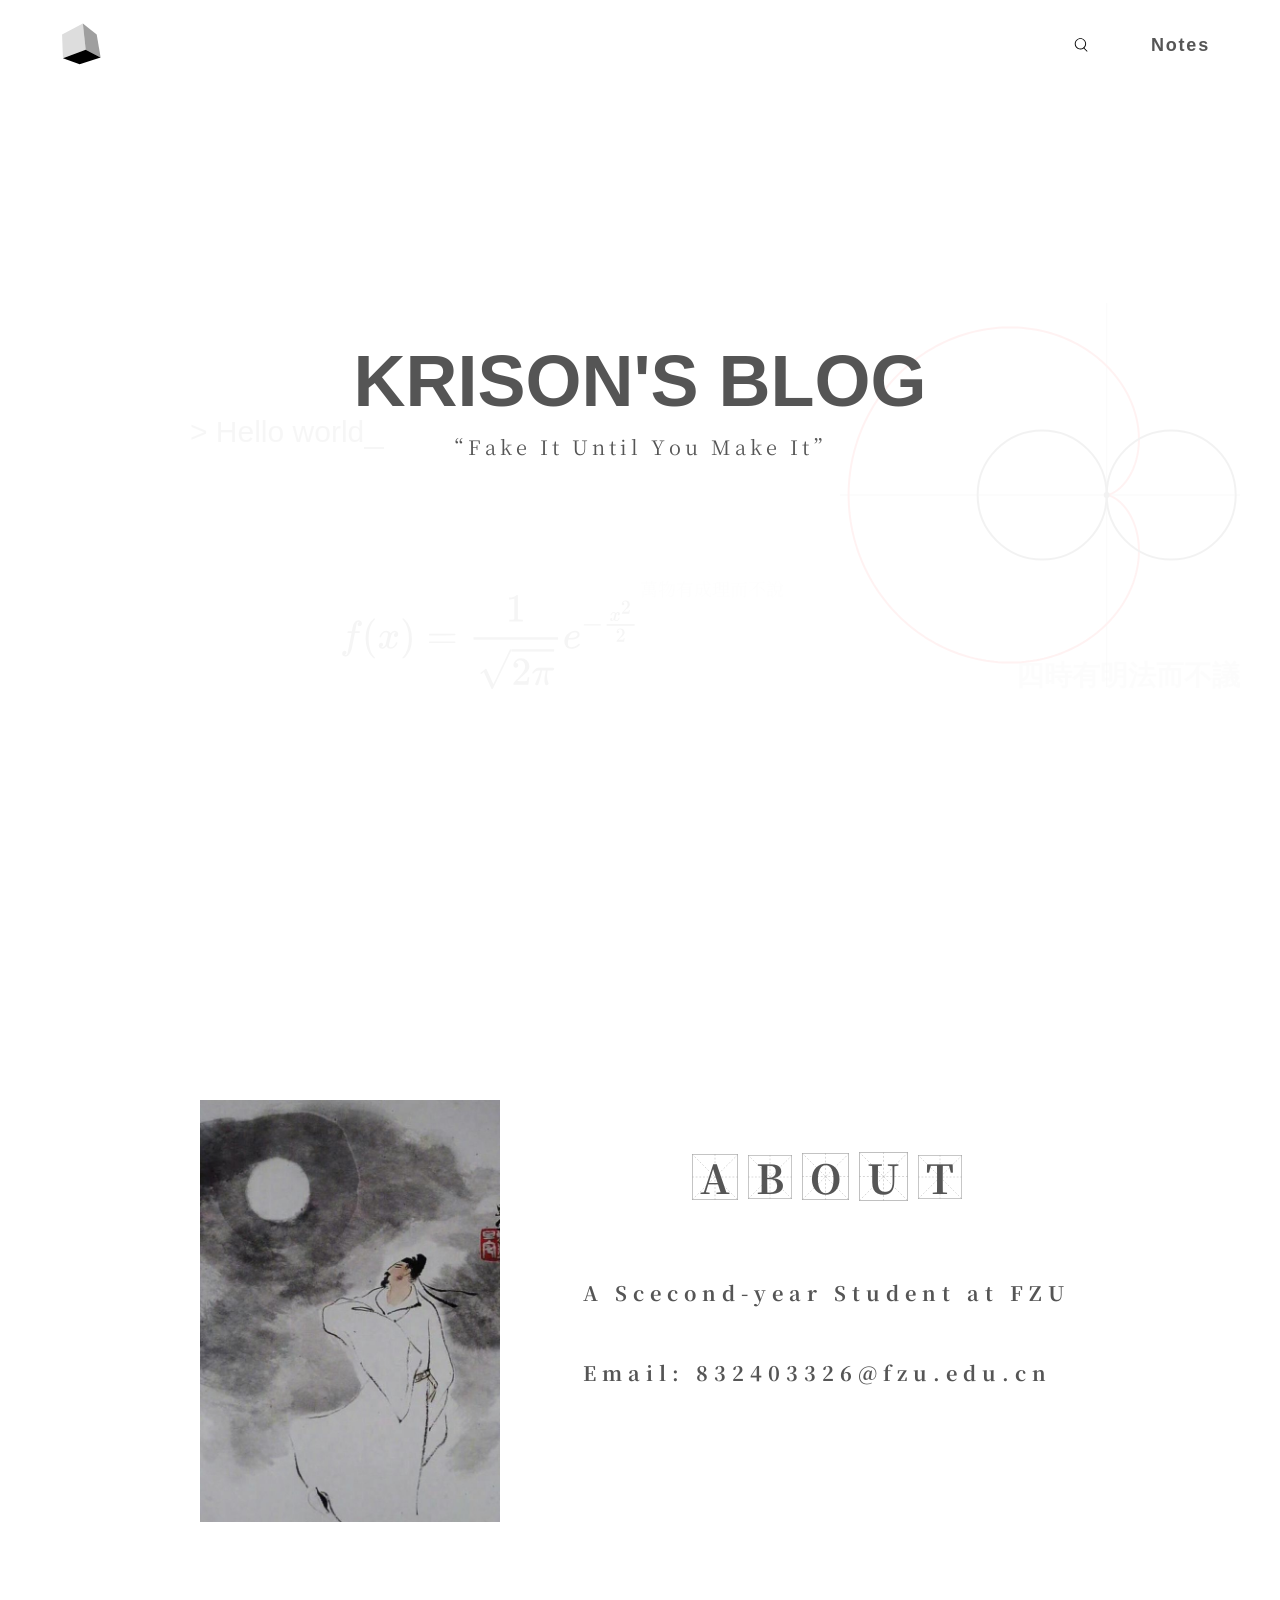
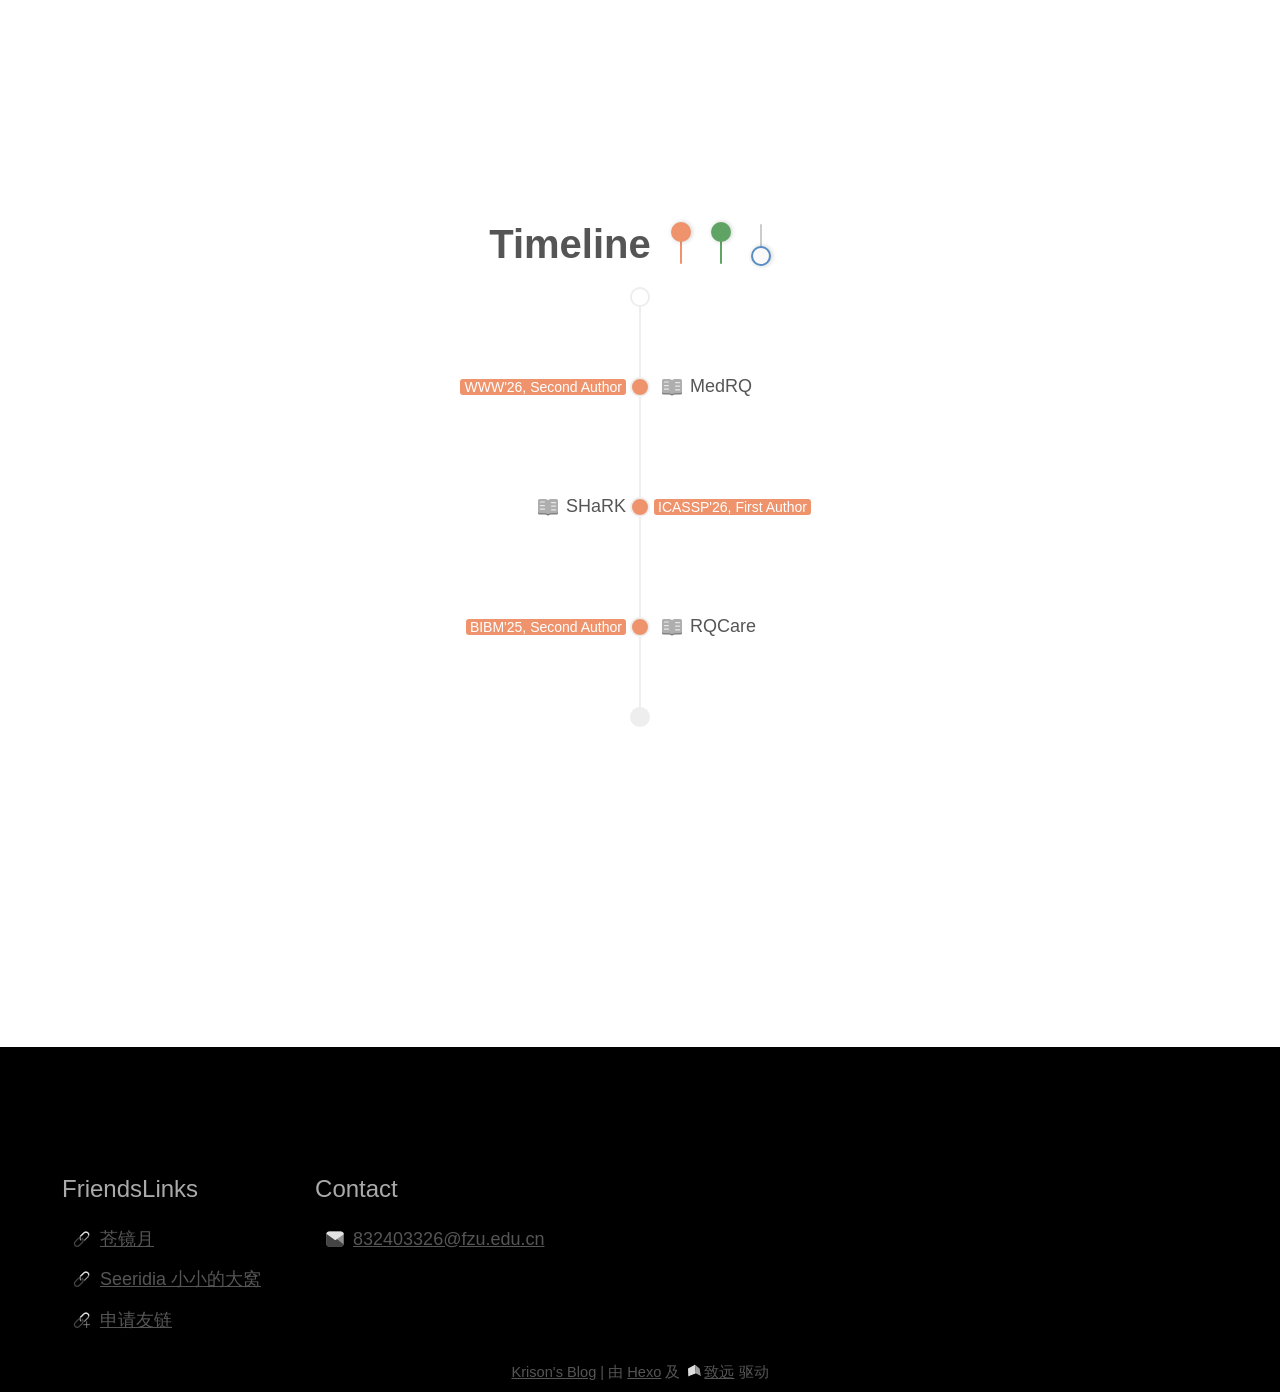
==== index.html @ 1e943ccc "Site updated: 2026-06-06 20:46:02" ====
<!DOCTYPE html>
<html lang="zh-cn">
  <head>
    <meta charset="utf8" />
    <meta name="viewport" content="initial-scale=1.0, width=device-width" />
    <title>
      
        Krison's Blog
      
    </title>
    <meta name="description" content="" />
    <meta name="keywords" content="" />
    
      <link rel="apple-touch-icon"
            sizes="180x180"
            href="/images/apple-touch-icon.png" />
    
    
      <link rel="icon"
            type="image/png"
            sizes="32x32"
            href="/images/favicon-32x32.png" />
    
    
      <link rel="icon"
            type="image/png"
            sizes="16x16"
            href="/images/favicon-16x16.png" />
    
    
      <link rel="mask-icon"
            href="/images/logo.svg"
            color="" />
    
    
    
      
  <style>
    @font-face {
        font-family:sourceHanSerif;
        src: url(/font/normal.ttf);
        font-weight: normal;
    }
  </style>

  <style>
    @font-face {
        font-family:sourceHanSerif;
        src: url(/font/bold.ttf);
        font-weight: bold;
    }
  </style>


    
    <link rel="stylesheet"
          type="text/css"
          href='/css/layout.css' />
    
    
  
  <link rel="stylesheet"
        type="text/css"
        href='/css/index.css'/>

  <meta name="generator" content="Hexo 7.3.0"><style>mjx-container[jax="SVG"] {
  direction: ltr;
}

mjx-container[jax="SVG"] > svg {
  overflow: visible;
}

mjx-container[jax="SVG"][display="true"] {
  display: block;
  text-align: center;
  margin: 1em 0;
}

mjx-container[jax="SVG"][justify="left"] {
  text-align: left;
}

mjx-container[jax="SVG"][justify="right"] {
  text-align: right;
}

g[data-mml-node="merror"] > g {
  fill: red;
  stroke: red;
}

g[data-mml-node="merror"] > rect[data-background] {
  fill: yellow;
  stroke: none;
}

g[data-mml-node="mtable"] > line[data-line] {
  stroke-width: 70px;
  fill: none;
}

g[data-mml-node="mtable"] > rect[data-frame] {
  stroke-width: 70px;
  fill: none;
}

g[data-mml-node="mtable"] > .mjx-dashed {
  stroke-dasharray: 140;
}

g[data-mml-node="mtable"] > .mjx-dotted {
  stroke-linecap: round;
  stroke-dasharray: 0,140;
}

g[data-mml-node="mtable"] > svg {
  overflow: visible;
}

[jax="SVG"] mjx-tool {
  display: inline-block;
  position: relative;
  width: 0;
  height: 0;
}

[jax="SVG"] mjx-tool > mjx-tip {
  position: absolute;
  top: 0;
  left: 0;
}

mjx-tool > mjx-tip {
  display: inline-block;
  padding: .2em;
  border: 1px solid #888;
  font-size: 70%;
  background-color: #F8F8F8;
  color: black;
  box-shadow: 2px 2px 5px #AAAAAA;
}

g[data-mml-node="maction"][data-toggle] {
  cursor: pointer;
}

mjx-status {
  display: block;
  position: fixed;
  left: 1em;
  bottom: 1em;
  min-width: 25%;
  padding: .2em .4em;
  border: 1px solid #888;
  font-size: 90%;
  background-color: #F8F8F8;
  color: black;
}

foreignObject[data-mjx-xml] {
  font-family: initial;
  line-height: normal;
  overflow: visible;
}

.MathJax path {
  stroke-width: 3;
}

mjx-container[display="true"] {
  overflow: auto hidden;
}

mjx-container[display="true"] + br {
  display: none;
}
</style></head>
  <body>
    
      <div id="search-mask" style="display:none">
  <div class="search-main" id="search-main">
    <div class="search__head">
      <div class="search-form">
        <svg t="1706347533072"
             class="icon"
             viewBox="0 0 1024 1024"
             version="1.1"
             xmlns="http://www.w3.org/2000/svg"
             p-id="7828"
             width="20"
             height="20">
          <path d="M685.6 660.336l155.152 155.168a16 16 0 0 1 0 22.624l-11.312 11.328a16 16 0 0 1-22.624 0l-158.528-158.544a289.792 289.792 0 0 1-165.152 51.36C322.336 742.256 192 611.904 192 451.12 192 290.336 322.336 160 483.136 160c160.784 0 291.12 130.336 291.12 291.136 0 82.112-33.984 156.272-88.672 209.2z m-202.464 33.92c134.272 0 243.12-108.848 243.12-243.12C726.256 316.848 617.408 208 483.136 208 348.848 208 240 316.848 240 451.136c0 134.272 108.848 243.12 243.136 243.12z" fill="#000000" p-id="7829">
          </path>
        </svg>
        <input id="search-input" placeholder="搜索文章">
        <svg t="1706361500528"
             id="search-clear"
             class="icon"
             viewBox="0 0 1024 1024"
             version="1.1"
             xmlns="http://www.w3.org/2000/svg"
             p-id="4351"
             width="20"
             height="20">
          <path d="M512 562.688l-264.2944 264.2944-50.688-50.688L461.312 512 197.0176 247.7056l50.688-50.688L512 461.312l264.2944-264.2944 50.688 50.688L562.688 512l264.2944 264.2944-50.688 50.688L512 562.688z" fill="#00" p-id="4352">
          </path>
        </svg>
      </div>
    </div>
    <div class="search__body" id="search-result"></div>
    <div class="search__foot"></div>
  </div>
</div>

    
    
    <div class=head>
      <div class="nav">
        <a href='/' class="nav-logo">
          <img alt="logo" height="60px" width="60px" src="/images/logo.svg" />
        </a>
        <input id="navBtn" type="checkbox" />
        <div class="nav-right">
          
            <div class="search-outer">
  <div class="search" id="search-btn">
    <svg t="1706347533072"
         class="icon"
         viewBox="0 0 1024 1024"
         version="1.1"
         xmlns="http://www.w3.org/2000/svg"
         p-id="7828"
         width="20"
         height="20">
      <path d="M685.6 660.336l155.152 155.168a16 16 0 0 1 0 22.624l-11.312 11.328a16 16 0 0 1-22.624 0l-158.528-158.544a289.792 289.792 0 0 1-165.152 51.36C322.336 742.256 192 611.904 192 451.12 192 290.336 322.336 160 483.136 160c160.784 0 291.12 130.336 291.12 291.136 0 82.112-33.984 156.272-88.672 209.2z m-202.464 33.92c134.272 0 243.12-108.848 243.12-243.12C726.256 316.848 617.408 208 483.136 208 348.848 208 240 316.848 240 451.136c0 134.272 108.848 243.12 243.136 243.12z" fill="#000000" p-id="7829">
      </path>
    </svg>
    <span>搜索</span>
    <span class="search-shortcut-key">Ctrl K</span>
  </div>
</div>

          
          <div class="nav-menu">
            
              
                <a class="nav-menu-item" href="/feat">Notes</a>
              
            
            
          </div>
        </div>
        <label class="nav-btn" for="navBtn"></label>
      </div>
    </div>
    <div class="body">
      
  <div class="wall wall-index">
    <div class="wall-main" id="wall-main">
      <div class="wall-title">KRISON'S BLOG</div>
      <div class="wall-subtitle"></div>
      <div class="wall-description">“Fake It Until You Make It”</div>
    </div>
    <div class="wall-bg">
      <div class="wall-bg-index">
        <div class="hello-world">
          <div>> Hello world</div>
          <div class="cursor"></div>
        </div>
        <div class="normal-eqt">
          <img alt="normal" width="300px" height="" src="/images/normal.svg"/>
        </div>
        <canvas width="400" height="400" id="heart-curve"></canvas>
        <div class="motto">四時有明法而不議</div>
        <div class="poem">
          
            萬物有成理而不說
            <br/>
          
        </div>
      </div>
    </div>
  </div>
  <div class="about">
    <div class="about-photo">
      <img alt="about" src="/images/about.jpg"/>
    </div>
    <div class="about-text">
      <div class="about-title">
        
          <div class="matts">A</div>
        
          <div class="matts">B</div>
        
          <div class="matts">O</div>
        
          <div class="matts">U</div>
        
          <div class="matts">T</div>
        
      </div>
      <div class="about-detail">
        <div class="about-text-p">
          
            
              A Scecond-year Student at FZU
              <br/>
            
          
            
              <br/>
            
          
            
              Email: 832403326@fzu.edu.cn
              <br/>
            
          
        </div>
      </div>
    </div>
  </div>
  
    <div class="timeline">
      <div class="timeline-head">
        <div class="title">Timeline</div>
        <div class="radio-wrapper">
          
            <div class="radio">
              <input id="radio-Papers"
                     type="checkbox"
                     checked/>
              <label class="radio-skin--Papers" for="radio-Papers"></label>
            </div>
          
            <div class="radio">
              <input id="radio-app"
                     type="checkbox"
                     checked/>
              <label class="radio-skin--app" for="radio-app"></label>
            </div>
          
            <div class="radio">
              <input id="radio-event"
                     type="checkbox"
                     />
              <label class="radio-skin--event" for="radio-event"></label>
            </div>
          
        </div>
      </div>
      <div class="timeline-body">
        <div class="timeline-item-first">
          <div class="line-anchor line-anchor--now"></div>
        </div>
        <div class="timeline-list" id="timeline-list"></div>
        <div class="timeline-item-last">
          <div class="line-anchor line-anchor--end"></div>
        </div>
      </div>
    </div>
  

    </div>
    <div class="foot">
  <div class="foot-inner">
    <div class="foot__head">
      
    </div>
    <div class="foot__body">
      
        <div class="foot-item">
          <div class="foot-item__head">FriendsLinks</div>
          <div class="foot-item__body">
            
            


  
  
    <div class="foot-link-group">
      
        
        
          <div class="text">
            <img alt="link"
                 height="20px"
                 width="20px"
                 src="/images/icon/icon-link.svg" />
            <a class="foot-link" target="_blank" rel="noopener" href="https://cangjingyue.top">苍镜月</a>
          </div>
        
      
        
        
          <div class="text">
            <img alt="link"
                 height="20px"
                 width="20px"
                 src="/images/icon/icon-link.svg" />
            <a class="foot-link" target="_blank" rel="noopener" href="https://www.seeridia.top">Seeridia 小小的大窝</a>
          </div>
        
      
        
        
          <div class="text">
            <img alt="link"
                 height="20px"
                 width="20px"
                 src="/images/icon/icon-link+.svg" />
            <a class="foot-link" href="mailto:example@email.com?subject=申请https://krisonzhang.cn的友链">申请友链</a>
          </div>
        
      
        
        
      
    </div>
  


          </div>
        </div>
      
      
      <div class="foot-item">
        <div class="foot-item__head">Contact</div>
        <div class="foot-item__body">
          


  
  
    <div class="foot-link-group">
      
        
        
          <div class="text">
            <img alt="link"
                 height="20px"
                 width="20px"
                 src="/images/icon/icon-email.svg" />
            <a class="foot-link" href="mailto:2370083963@qq.com">832403326@fzu.edu.cn</a>
          </div>
        
      
        
        
      
        
        
      
        
        
      
    </div>
  


        </div>
      </div>
    </div>
    <div class="copyright">
      <a href="https://krisonzhang.cn">Krison's Blog</a> &nbsp;|&nbsp;由&nbsp;<a target="_blank" rel="noopener" href="https://hexo.io/">Hexo</a>&nbsp;及&nbsp;
      <svg width="20" height="20" viewBox="0 0 725 725">
        <path fill-rule="evenodd" fill="rgb(221, 221, 221)" d="M145.870,236.632 L396.955,103.578 L431.292,419.44 L156.600,522.53 L145.870,236.632 Z" />
        <path fill-rule="evenodd" fill="rgb(159, 159, 159)" d="M396.955,103.578 L564.345,234.486 L611.558,513.469 L431.292,419.44 L396.955,103.578 Z" />
        <path fill-rule="evenodd" fill="rgb(0, 0, 0)" d="M431.292,419.44 L611.558,513.469 L358.327,595.18 L156.600,522.53 L431.292,419.44 Z" />
      </svg>
      <a target="_blank" rel="noopener" href="https://github.com/hooozen/hexo-theme-tranquility">致远</a>&nbsp;驱动
    </div>
  </div>
</div>

    
    
      <script src="/js/search.js"></script>
      <script>searchInitialize("/search.json")</script>
    
    <script src="/js/copy-code.js"></script>
    
  <script type="text/javascript">
  function HeartCurve(w, h) {
    this.w = w;
    this.h = h;
    this.a = undefined;
    this.ctx = undefined;
    this.deg = 0;
    this.speed = 0.4;
    this.isPause = false;
    this.init();
  }
  HeartCurve.prototype.init = function () {
    const {
      w,
      h
    } = this;
    const canvas = document.querySelector('#heart-curve');
    if (!canvas) throw Error('no canvas element!');

    this.ctx = canvas.getContext('2d');
    this.ctx.translate(2 * w / 3, h / 2);
    this.ctx.lineJoin = 'round';
    this.a = w / 6.2;
    this.id = null;
    return this;
  };
  HeartCurve.prototype._drawAxis = function () {
    const {
      ctx,
      w,
      h
    } = this;
    ctx.lineWidth = 1;
    ctx.strokeStyle = "#999";
    ctx.beginPath();
    ctx.moveTo(-w * 2 / 3, 0);
    ctx.lineTo(w / 3, 0);
    ctx.stroke();
    ctx.beginPath();
    ctx.moveTo(0, -h * 0.48);
    ctx.lineTo(0, h * 0.48);
    ctx.stroke();
  };
  HeartCurve.prototype._drawCure = function () {
    const {
      ctx,
      a
    } = this;
    ctx.beginPath();
    let x, y, deg = 0;
    ctx.moveTo(0, 0);
    ctx.strokeStyle = "#ff0000";
    while (deg <= 360) {
      const theta = deg / 180 * Math.PI;
      r = 2 * a * (1 - Math.cos(theta));
      x = r * Math.cos(theta);
      y = r * Math.sin(theta);
      ctx.lineTo(x, y);
      deg++;
    }
    ctx.stroke();
  };
  HeartCurve.prototype.spin = function () {
    let {
      a,
      w,
      h,
      deg,
      ctx
    } = this;
    if (deg >= 360) deg = 0;

    ctx.clearRect(-w / 3 * 2, -h / 2, w, h);
    const theta = deg / 180 * Math.PI;
    this._drawAxis();
    ctx.lineWidth = 2;
    this._drawCure();
    ctx.strokeStyle = "#000";
    ctx.beginPath();
    ctx.arc(-a, 0, a, 0, 2 * Math.PI);
    ctx.stroke();
    ctx.beginPath();
    ctx.arc(2 * a * Math.cos(theta) - a, 2 * a * Math.sin(theta), a, 0, 2 * Math.PI);
    ctx.stroke();
    ctx.beginPath();
    let r = 2 * a * (1 - Math.cos(theta));
    let x = r * Math.cos(theta);
    let y = r * Math.sin(theta);
    ctx.arc(x, y, 3, 0, 2 * Math.PI);
    ctx.fill();
    if (this.isPause) return;

    this.deg = deg + this.speed;
    this.id = window.requestAnimationFrame(this.spin.bind(this));
  };
  HeartCurve.prototype.pause = function () {
    this.isPause = true;
    if (window.cancelAnimationFrame) {
      window.cancelAnimationFrame(this.id);
    }
  };
  HeartCurve.prototype.resume = function () {
    this.isPause = false;
    this.spin();
  };

  (function () {
    const heartCurve = new HeartCurve(400, 400);
    heartCurve.spin();
    mobileAdjust(window.matchMedia("(hover:none"));
    window.matchMedia("(hover:none)").addListener(mobileAdjust);

    function mobileAdjust(media) {
      const wallEl = document.querySelector('#wall-main')
      if (!media.matches) {
        heartCurve.pause();
        wallEl.addEventListener('mouseenter', () => {
          console.log('resume');
          heartCurve.resume();
        });
        wallEl.addEventListener('mouseleave', () => {
          console.log('pause');
          heartCurve.pause();
        });
      }
    }
  })();
</script>
  
  
  <script type="text/javascript">
    const timelineData = {"types":["Papers","app","event"],"posts":[{"title":"MedRQ","path":"/2026/01/23/MedRQ/","icon":"/images/icon/icon-book.svg","type":"Papers","label":"WWW'26, Second Author","date":"2026-01-23"},{"title":"SHaRK","path":"/2026/01/16/SHaRK/","icon":"/images/icon/icon-book.svg","type":"Papers","label":"ICASSP'26, First Author","date":"2026-01-16"},{"title":"RQCare","path":"/2025/10/08/RQCare/","icon":"/images/icon/icon-book.svg","type":"Papers","label":"BIBM'25, Second Author","date":"2025-10-08"}]}
    const {types, posts} = timelineData
    listEl = document.querySelector("#timeline-list");

    elRefs = getElRefs(types)
    bindListener(types, elRefs)

    setTimeout(init.bind(this, types, elRefs))

    function getElRefs(types) {
      return types.map(type => document.querySelector(`#radio-${type}`))
    }

    function bindListener(names, els) {
      names.map((name, i) => els[i].addEventListener('change', e => updateList(name, e.target.checked)))
    }

    function updateList(type, value) {
      listDom
        .filter(line => line.type === type)
        .forEach(line => {
          line.el.className = line
            .el
            .className
            .replace(
              /(--hidden)?$/, value
              ? ""
              : "--hidden");
        });
    }

    const listDom = posts.map(t => getLine(t));
    listEl.append(...listDom.map(i => i.el));

    function getLine(data) {
      const item = document.createElement("DIV");
      item.className = `timeline-item-${data.type} timeline-item--hidden`;
      item.innerHTML = `
                          <div class="line-date">
                          <div class="line-date-tag">${data.label}</div></div>
                          <div class="line-anchor"></div>
                          <div class="line-title">
                              <img class="text-icon" src="${data.icon}" /><a class="timeline-post" href="${data.path}">${data.title}</a>
                          </div>
                          `;
      return {el: item, type: data.type};
    };

    function init(names, els) {
      names.map((name, i) => updateList(name, els[i].checked))
    }
  </script>

  

  </body>
</html>
---- css/layout.css ----
html {
  font-family: sans-serif;
  font-size: 18px;
  color: #555;
  text-align: justify;
  scroll-behavior: smooth;
}
html,
body {
  margin: 0;
  padding: 0;
  min-height: 100vh;
  display: flex;
  flex-direction: column;
  justify-content: space-between;
}
a {
  color: #555;
}
a:hover {
  color: #222;
}
blockquote {
  border-left: 4px solid #ddd;
  margin: 0;
  padding-left: 1em;
  color: #666;
}
iframe,
img,
video {
  max-width: 100%;
}
table {
  border-collapse: collapse;
  border-spacing: 0;
  font-size: 0.875em;
  width: 100%;
  margin: 0 0 20px;
}
caption,
td,
th {
  padding: 8px;
  vertical-align: middle;
  border: 1px solid #ddd;
}
caption {
  border: none;
}
th {
  border-bottom-width: 3px;
}
tbody tr:nth-of-type(odd) {
  background: $whitesoke-light;
}
figure figcaption {
  text-align: center;
  font-size: 0.8125em;
  color: $blak-lighter;
}
p img,
figure img {
  display: block;
  margin: 0 auto;
  max-width: 100%;
}
.highlight figcaption {
  display: flex;
  justify-content: space-between;
  background: #eff2f3;
  padding: 0.1em 0.5em;
  font-size: 0.875em;
}
.highlight td {
  padding: 0;
  border: 0;
}
code {
  border-radius: 3px;
  font-size: 0.875em;
  padding: 2px 4px;
  overflow-wrap: break-word;
}
.hljs {
  display: block;
}
pre,
code {
  font-family: consolas, Menlo, monospace, 'PingFang SC', 'Microsoft YaHei';
}
pre.mermaid {
  background: none;
  text-align: center;
}
figure.highlight {
  margin: 20px 0;
  overflow: auto;
  position: relative;
  padding-top: 32px;
  border-radius: 5px;
  box-shadow: 0 4px 30px rgba(0,0,0,0.15);
  line-height: 1.5em;
}
figure.highlight table {
  width: auto;
  border: 0;
  margin: 0;
}
figure.highlight::before {
  background: #fc625d;
  box-shadow: 20px 0 #fdbc40, 40px 0 #35cd4b;
  left: 12px;
  margin-top: -22px;
  position: absolute;
  border-radius: 50%;
  content: ' ';
  height: 12px;
  width: 12px;
}
figure.highlight .code pre {
  padding-left: 10px;
  width: 100%;
}
figure.highlight pre {
  border: 0;
  margin: 0;
  padding: 10px 0;
}
code,
pre,
figure.highlight {
  background-color: #f7f7f7;
}
.gutter {
  padding: 0;
}
figure.highlight .gutter pre {
  text-align: right;
  margin: 0;
  padding: 10px;
  color: #bbb;
  background-color: #eff2f3;
}
figure.highlight .copy-button {
  display: flex;
  position: absolute;
  align-items: center;
  top: 0;
  right: 16px;
  height: 32px;
  font-size: 12px;
  font-weight: 600;
  color: #888;
  cursor: pointer;
}
.wall {
  user-select: none;
  -webkit-user-select: none;
  height: calc(100vh - 90px);
  display: flex;
  justify-content: center;
  align-items: center;
  position: relative;
  max-width: 1200px;
  margin: 0 auto;
  width: 100%;
  overflow: hidden;
}
mjx-container {
  overflow: auto hidden;
}
.math.disply {
  display: block;
  overflow: auto hidden;
}
.wall-main {
  width: 100%;
}
.text {
  display: flex;
  align-items: center;
}
.text-icon {
  height: 20px;
  width: 20px;
}
.text-small {
  font-size: 0.875em;
}
.text-align {
  display: flex;
  align-items: center;
  vertical-align: middle;
}
.hover-line {
  position: relative;
}
.hover-line::after {
  transition: width 200ms ease-out;
  content: '';
  position: absolute;
  height: 2px;
  width: 0;
  left: 0;
  bottom: -2px;
  background-color: #000;
}
.hover-line:hover::after {
  width: 100%;
}
.paginator {
  display: flex;
  align-items: center;
}
.page-number.current {
  background-color: #333;
  color: #fff;
}
.page-number {
  text-decoration: none;
  color: #333;
  box-sizing: border-box;
  display: inline-flex;
  align-items: center;
  justify-content: center;
  height: 26px;
  width: 26px;
  overflow: hidden;
  border-radius: 50%;
  border: 1px solid #333;
  margin: 0 8px;
  transition: all 200ms ease-out;
}
.page-number:hover {
  background-color: #555;
  color: #fff;
}
.post-info {
  font-size: 16px;
  color: #bbb;
  margin: 4px 0;
}
.post-date {
  margin: 0 10px;
}
.post-tag {
  text-decoration: none;
  font-size: 16px;
  color: #2c5fa5;
  display: inline-block;
  margin-right: 8px;
  transition: color 200ms ease-out;
}
.post-tag:hover {
  color: #2472e7;
}
.author-face {
  position: relative;
  height: 100px;
  width: 100px;
  border-radius: 50%;
  margin-bottom: 10px;
  overflow: hidden;
}
#likeCode {
  width: 0;
  height: 0;
}
#front-face {
  transform: rotateY(0);
}
#back-face {
  transform: rotateY(180deg);
}
#front-face,
#back-face {
  transition: transform 200ms ease-in;
  position: absolute;
  top: 0;
  right: 0;
  left: 0;
  backface-visibility: hidden;
}
.author-face img {
  height: 100px;
  width: 100px;
}
#likeCode:checked~.like-btn {
  filter: saturate(100%);
}
#likeCode:checked~.like-btn svg {
  animation: heartbeat 600ms ease-out infinite;
}
#likeCode:checked~.author-face #back-face {
  transform: rotateY(0);
}
#likeCode:checked~.author-face #front-face {
  transform: rotateY(180deg);
}
.like-author {
  margin: 10px auto;
  display: flex;
  flex-direction: column;
  justify-content: center;
  align-items: center;
}
.like-btn {
  cursor: pointer;
  display: inline-flex;
  justify-content: center;
  align-items: center;
  border-radius: 10px;
  line-height: 2em;
  font-weight: bold;
  letter-spacing: 0.1em;
  border: 1px solid #ee4242;
  filter: saturate(40%);
  padding: 6px 30px;
  transition: all 300ms ease-in;
  color: #ee4242;
}
.like-text {
  font-family: sourceHanSerif;
  margin: 0.5em 0 1em;
  font-weight: bold;
  color: #666;
}
.like-btn:hover svg {
  animation: heartbeat 1s ease-out infinite;
}
@media (hover: none) {
  .like-btn svg {
    animation: heartbeat 1s ease-out infinite;
  }
}
.matts {
  cursor: default;
  display: inline-flex;
  background: url("/images/matts.svg") center center/contain no-repeat;
  align-items: center;
  padding: 8px;
  transition: opacity 200ms ease-out;
}
.matts:hover {
  opacity: 0.8;
}
.matts-space {
  display: inline-flex;
  align-items: center;
  padding: 8px;
}
@-moz-keyframes flyInLeft {
  from {
    transform: translateX(-100px);
  }
  to {
    transform: translateX(0);
  }
}
@-webkit-keyframes flyInLeft {
  from {
    transform: translateX(-100px);
  }
  to {
    transform: translateX(0);
  }
}
@-o-keyframes flyInLeft {
  from {
    transform: translateX(-100px);
  }
  to {
    transform: translateX(0);
  }
}
@keyframes flyInLeft {
  from {
    transform: translateX(-100px);
  }
  to {
    transform: translateX(0);
  }
}
@-moz-keyframes heartbeat {
  0% {
    transform: scale(0.8);
  }
  20% {
    transform: scale(1.1);
  }
  100% {
    transform: scale(0.8);
  }
}
@-webkit-keyframes heartbeat {
  0% {
    transform: scale(0.8);
  }
  20% {
    transform: scale(1.1);
  }
  100% {
    transform: scale(0.8);
  }
}
@-o-keyframes heartbeat {
  0% {
    transform: scale(0.8);
  }
  20% {
    transform: scale(1.1);
  }
  100% {
    transform: scale(0.8);
  }
}
@keyframes heartbeat {
  0% {
    transform: scale(0.8);
  }
  20% {
    transform: scale(1.1);
  }
  100% {
    transform: scale(0.8);
  }
}
.search-outer {
  font-weight: normal;
  margin-right: 40px;
  color: #666;
  cursor: pointer;
  overflow: hidden;
  width: 20px;
  transition: all ease-out 200ms;
  position: absolute;
  right: 0;
}
@media (min-width: 1024px) {
  .search-outer {
    position: static;
  }
  .search-outer:hover {
    width: 120px;
    transform: translateX(50px);
  }
}
#search-btn {
  width: max-content;
  display: none;
  align-items: center;
}
.search__head {
  padding: 0 20px 10px;
}
.search-shortcut-key {
  display: flex;
  padding: 2px 4px;
  margin: 0 5px;
  border: 1px solid #666;
  border-radius: 5px;
  font-size: 0.75em;
}
#search-main {
  position: absolute;
  margin: 60px auto 0;
  width: 500px;
  left: 0;
  right: 0;
  font-size: 18px;
  background: #fff;
  border-radius: 8px;
  padding: 20px 0;
}
@media (max-width: 760px) {
  #search-main {
    margin: 0;
    width: 100%;
    height: 100%;
  }
}
.search-form {
  display: flex;
  width: 100%;
  align-items: center;
  border: 1px solid #555;
  border-radius: 3px;
}
.search-form .icon {
  padding: 8px;
}
#search-clear {
  cursor: pointer;
}
#search-input {
  font-size: 18px;
  outline: none;
  flex: 1;
  border: none;
  height: 2em;
  padding: 4px;
}
.search__body {
  max-height: calc(80vh - 120px);
  overflow: hidden auto;
}
@media (max-width: 760px) {
  .search__body {
    max-height: calc(100% - 80px);
    padding-bottom: 10px;
  }
}
.search-result-item {
  display: block;
  padding: 10px 20px;
  text-decoration: none;
  border-bottom: 1px solid #eff2f3;
}
.search-result__head {
  font-size: 0.8125em;
  color: #143c74;
  margin: 8px 0;
}
.search-result__body {
  font-size: 0.875em;
}
.search-keyword {
  color: #000;
  background: #ff0;
}
#search-mask {
  display: none;
  position: fixed;
  top: 0;
  left: 0;
  right: 0;
  bottom: 0;
  z-index: 100;
  background: rgba(200,200,200,0.8);
}
.search-result-empty {
  text-align: center;
  padding: 10px 0;
}
.nav {
  position: relative;
  margin: 0 auto;
  display: flex;
  justify-content: space-between;
  align-items: center;
  padding: 0 50px;
  height: 90px;
  font-weight: bold;
}
.head--sticky {
  position: fixed;
  left: 0;
  right: 0;
  background: rgba(255,255,255,0.25);
  backdrop-filter: blur(15px) saturate(0.3);
  top: 0;
  z-index: 1;
}
#navBtn {
  top: -100px;
  position: fixed;
  opacity: 0;
  display: block;
  height: 0;
  width: 0;
}
.nav-btn {
  display: none;
}
.nav-logo {
  height: 60px;
  width: 60px;
}
.nav-menu {
  display: flex;
  align-items: center;
}
.nav-menu-item {
  letter-spacing: 0.1em;
  text-decoration: none;
  margin: 0 20px;
}
.nav-menu-item:hover {
  cursor: pointer;
}
@media screen and (max-width: 1023px) {
  .nav {
    position: fixed;
    top: 0;
    left: 0;
    right: 0;
    height: 60px;
    background: rgba(255,255,255,0.9);
    z-index: 99;
    justify-content: center;
  }
  .head--sticky {
    position: relative;
    backdrop-filter: none;
    background: none;
  }
  .nav-menu {
    position: fixed;
    top: 60px;
    bottom: 0;
    height: 0;
    transition: height 200ms ease-out;
    left: 0;
    right: 0;
    z-index: 4;
    background: rgba(255,255,255,0.9);
    overflow: hidden;
    flex-direction: column;
    align-items: flex-start;
    padding-left: 40px;
  }
  .nav-menu-item {
    margin: 20px 0;
  }
  .nav-logo {
    height: 40px;
    width: 40px;
  }
  .nav-logo img {
    height: 40px;
    width: 40px;
  }
  .nav-btn {
    display: block;
    position: absolute;
    left: 0;
    padding: 10px 20px;
    height: 40px;
    width: 40px;
  }
  .nav-btn::before,
  .nav-btn::after {
    transition: transform 200ms ease-out;
    content: '';
    background: #333;
    width: 30px;
    height: 2px;
    border-radius: 1px;
    position: absolute;
  }
  .nav-btn::before {
    top: 25px;
  }
  .nav-btn::after {
    bottom: 25px;
  }
  #navBtn:checked ~ .nav-right .nav-menu {
    height: 100%;
  }
  #navBtn:checked ~ .nav-btn::before {
    transform: translateY(4px) rotateZ(45deg);
  }
  #navBtn:checked ~ .nav-btn::after {
    transform: translateY(-4px) rotateZ(-45deg);
  }
}
.nav-right {
  display: flex;
  align-items: center;
}
.foot {
  background-color: #000;
}
.foot-inner {
  color: #aaa;
  margin: 0 auto;
  max-width: 1200px;
  overflow: hidden;
  padding: 40px 0 10px;
}
.foot-item {
  margin: 22px;
  line-height: 40px;
}
.foot__head {
  margin: 0 20px 50px;
  font-size: 36px;
  font-weight: bold;
  font-family: sourceHanSerif;
  cursor: default;
  display: flex;
  flex-wrap: wrap;
}
.foot__head .foot-line {
  margin: 0 10px;
}
.foot__body {
  display: flex;
  flex-wrap: wrap;
}
.foot-item__head {
  font-size: 24px;
  margin: 10px 0;
}
.foot-item__body {
  display: flex;
  flex-wrap: wrap;
  line-height: 2.25rem;
}
.foot-link-group {
  margin: 0 10px;
}
.foot-link {
  display: inline-block;
  padding-left: 8px;
}
.foot-link:hover {
  color: #888;
}
.copyright {
  display: flex;
  align-items: center;
  justify-content: center;
  text-align: center;
  font-size: 0.8125em;
  color: #555;
}
.copyright a:hover {
  color: #666;
}
.body {
  z-index: 0;
}
.head--sticky ~ .body {
  padding-top: 90px;
}
@media screen and (max-width: 1023px) {
  .body {
    padding-top: 60px;
  }
}
---- css/index.css ----
/* get timeline color config from __config.yml */
.wall-bg,
.wall-bg::before {
  position: absolute;
  top: 0;
  left: 0;
  right: 0;
  bottom: 0;
}
.wall-bg::before {
  z-index: 2;
  content: ' ';
  background-color: rgba(255,255,255,0.95);
  transition: background-color 200ms ease-in;
}
.wall-main:hover+.wall-bg::before {
  background-color: rgba(255,255,255,0.8);
}
.wall-main:hover+.wall-bg .cursor {
  animation: spark 1s ease infinite;
}
.wall-main {
  cursor: pointer;
  position: relative;
  text-align: center;
  margin-top: -20vh;
  z-index: 3;
}
.wall-title {
  font-weight: 600;
  font-size: 72px;
  animation: flyIn 500ms ease-out;
}
.wall-subtitle {
  font-size: 36px;
  font-weight: bold;
  margin-top: 10px;
}
.wall-description {
  font-size: 20px;
  font-weight: 400;
  margin: 10px 0;
  font-family: sourceHanSerif;
  letter-spacing: 0.2em;
}
#heart-curve {
  position: absolute;
  right: 0;
  top: 50%;
  margin-top: -200px;
}
.hello-world {
  position: absolute;
  top: calc(50% - 80px);
  right: calc(50% + 230px);
  font-size: 30px;
  display: flex;
  align-items: flex-end;
  width: 220px;
}
.hello-world .cursor {
  height: 2px;
  width: 20px;
  background-color: #555;
}
.normal-eqt {
  position: absolute;
  top: calc(50% + 100px);
  right: 50%;
  opacity: 0.8;
}
.motto {
  font-size: 28px;
  font-weight: bold;
  right: 0;
  bottom: calc(50% - 200px);
  position: absolute;
  opacity: 0.3;
}
.poem {
  font-size: 18px;
  position: absolute;
  font-family: sourceHanSerif;
  left: 50%;
  top: calc(50% + 80px);
  opacity: 0.2;
}
.about {
  max-width: 900px;
  margin: 200px auto;
  display: flex;
  justify-content: space-between;
}
.about-photo {
  width: 100%;
  max-width: 300px;
  margin: 0 10px;
  transition: all 200ms ease-out;
}
.about-photo img {
  display: block;
  width: 100%;
  height: auto;
}
.about-photo:hover {
  box-shadow: 0 0 14px 0 #eee;
  transform: translateY(-4px);
}
.about-text {
  font-weight: bold;
  font-family: sourceSans, sourceHanSerif;
}
.about-title {
  text-align: center;
  font-size: 40px;
  font-weight: bold;
  margin: 40px 0;
}
.about-detail {
  font-size: 20px;
  line-height: 2em;
  letter-spacing: 0.3em;
  margin: 0 10px;
  display: flex;
  flex-direction: column;
  justify-content: center;
}
.about-text-p {
  padding: 20px 10px;
}
.timeline {
  max-width: 1100px;
  margin: 300px auto;
  display: flex;
  flex-direction: column;
  align-items: center;
}
.timeline-head {
  display: flex;
  justify-content: center;
  align-items: center;
}
.timeline-head .title {
  font-size: 40px;
  font-weight: bold;
}
.radio-wrapper {
  display: flex;
  align-items: flex-end;
  margin: 0 10px;
}
.radio {
  position: relative;
  width: 20px;
  margin: 0 10px;
  height: 40px;
}
.radio>label {
  position: absolute;
  cursor: pointer;
  top: 0;
  left: 0;
  bottom: 0;
  right: 0;
  height: 100%;
  margin: auto;
}
.radio>input {
  position: absolute;
  opacity: 0;
  top: 0;
  left: 0;
  bottom: 0;
  right: 0;
  height: 100%;
  margin: auto;
}
.radio-skin,
.radio-skin--Papers,
.radio-skin--app,
.radio-skin--event {
  height: 100%;
  width: 2px;
  border-radius: 1px;
  background: #ccc;
  transition: all 0.4s ease;
}
.radio-skin::after,
.radio-skin--Papers::after,
.radio-skin--app::after,
.radio-skin--event::after {
  transition: all 0.4s ease;
  display: block;
  height: 20px;
  width: 20px;
  border-radius: 50%;
  background-color: #fafafa;
  border: 2px solid transparent;
  box-sizing: border-box;
  content: '';
  position: absolute;
  left: -9px;
  top: 22px;
  box-shadow: 1px 0 5px rgba(0,0,0,0.2);
}
.radio-skin--Papers::after {
  border-color: #ee936c;
}
#radio-Papers:checked+.radio-skin--Papers {
  background-color: #ee936c;
}
#radio-Papers:checked+.radio-skin--Papers::after {
  background-color: #ee936c;
  top: -2px;
}
.timeline-item-Papers .line-anchor::after,
.timeline-item-Papers--hidden .line-anchor::after {
  background-color: #ee936c;
}
.timeline-item-Papers .line-date-tag,
.timeline-item-Papers--hidden .line-date-tag {
  background-color: #ee936c;
}
/*
  .timeline-item-app, .timeline-item-event {
    font-weight: bold;
  }
  */
.radio-skin--app::after {
  border-color: #60a465;
}
#radio-app:checked+.radio-skin--app {
  background-color: #60a465;
}
#radio-app:checked+.radio-skin--app::after {
  background-color: #60a465;
  top: -2px;
}
.timeline-item-app .line-anchor::after,
.timeline-item-app--hidden .line-anchor::after {
  background-color: #60a465;
}
.timeline-item-app .line-date-tag,
.timeline-item-app--hidden .line-date-tag {
  background-color: #60a465;
}
/*
  .timeline-item-app, .timeline-item-event {
    font-weight: bold;
  }
  */
.radio-skin--event::after {
  border-color: #568dc4;
}
#radio-event:checked+.radio-skin--event {
  background-color: #568dc4;
}
#radio-event:checked+.radio-skin--event::after {
  background-color: #568dc4;
  top: -2px;
}
.timeline-item-event .line-anchor::after,
.timeline-item-event--hidden .line-anchor::after {
  background-color: #568dc4;
}
.timeline-item-event .line-date-tag,
.timeline-item-event--hidden .line-date-tag {
  background-color: #568dc4;
}
/*
  .timeline-item-app, .timeline-item-event {
    font-weight: bold;
  }
  */
.timeline-body {
  width: 100%;
}
.line-anchor::after {
  content: '';
  position: absolute;
  height: 16px;
  width: 16px;
  border-radius: 50%;
  right: -9px;
  bottom: 0;
  left: -9px;
  top: 0;
  margin: auto;
  border: 2px solid #eee;
}
.line-anchor {
  position: relative;
  height: 20px;
  margin: 10px 4px;
  flex: 0 0 20px;
}
.line-date,
.line-title {
  flex: 1;
  display: flex;
  align-items: center;
}
.line-date {
  justify-content: flex-end;
}
.line-title .text-icon {
  margin: 0 8px;
}
.timeline-list {
  position: relative;
}
.timeline-list::before {
  position: absolute;
  content: '';
  top: -20px;
  left: 0;
  right: 0;
  bottom: -20px;
  margin: 0 auto;
  width: 2px;
  background-color: #eee;
  z-index: -1;
}
.timeline-post {
  text-decoration: none;
}
.timeline-item,
.timeline-item-first,
.timeline-item-last,
.timeline-item--hidden-first,
.timeline-item--hidden-last,
.timeline-item--hidden {
  width: 100%;
  display: flex;
  padding: 20px 0;
  justify-content: flex-start;
  align-items: center;
  font-size: 18px;
  overflow: hidden;
  transition: all 200ms ease-out;
  transition-delay: 200ms;
  height: 80px;
}
.timeline-item-first,
.timeline-item-first-first,
.timeline-item-last-first,
.timeline-item--hidden-first-first,
.timeline-item--hidden-last-first,
.timeline-item--hidden-first,
.timeline-item-last,
.timeline-item-first-last,
.timeline-item-last-last,
.timeline-item--hidden-first-last,
.timeline-item--hidden-last-last,
.timeline-item--hidden-last {
  height: auto;
  padding: 0;
  justify-content: center;
}
.timeline-item:nth-child(even),
.timeline-item-first:nth-child(even),
.timeline-item-last:nth-child(even),
.timeline-item--hidden-first:nth-child(even),
.timeline-item--hidden-last:nth-child(even),
.timeline-item--hidden:nth-child(even) {
  flex-direction: row-reverse;
}
.timeline-item:nth-child(even) .line-title,
.timeline-item-first:nth-child(even) .line-title,
.timeline-item-last:nth-child(even) .line-title,
.timeline-item--hidden-first:nth-child(even) .line-title,
.timeline-item--hidden-last:nth-child(even) .line-title,
.timeline-item--hidden:nth-child(even) .line-title {
  justify-content: flex-end;
}
.timeline-item:nth-child(even) .line-date,
.timeline-item-first:nth-child(even) .line-date,
.timeline-item-last:nth-child(even) .line-date,
.timeline-item--hidden-first:nth-child(even) .line-date,
.timeline-item--hidden-last:nth-child(even) .line-date,
.timeline-item--hidden:nth-child(even) .line-date {
  justify-content: flex-start;
}
.timeline-item--hidden {
  height: 0;
  padding: 0;
  transform: rotateX(90deg);
  opacity: 0;
}
.line-anchor--now,
.line-anchor--end {
  height: 40px;
  background: none;
}
.icon-anchor {
  position: absolute;
  left: -20px;
  right: -20px;
  height: 41px;
  width: 41px;
  top: 23px;
}
.line-anchor--end::after {
  background-color: #eee;
}
.line-anchor--now::after {
  border: 2px solid #eee;
}
.line-date-tag {
  display: inline-block;
  font-size: 14px;
  color: #fff;
  padding: 0 4px;
  border-radius: 3px;
}
@media (hover: none) {
  .wall-bg .cursor {
    animation: spark 1s ease infinite;
  }
}
@media screen and (max-width: 1023px) {
  .wall {
    height: calc(100vh - 60px);
  }
  .hello-world {
    left: 20px;
  }
  .about {
    margin: 100px auto;
    flex-direction: column-reverse;
    justify-content: center;
    align-items: center;
  }
  .about-text {
    margin-bottom: 50px;
  }
  .about-detail {
    text-align: center;
  }
}
@media screen and (max-width: 415px) {
  .timeline {
    margin: 200px auto;
  }
  .timeline-list .timeline-item {
    flex-direction: column;
    height: auto;
  }
  .timeline-list .line-date {
    border-radius: 4px;
    border: 2px solid #f5f5f5;
  }
  .timeline-list .line-title {
    background: #fff;
    border-radius: 4px;
    border: 2px solid #f5f5f5;
    padding: 4px;
  }
  .about-detail {
    font-size: 18px;
  }
  .hello-world {
    top: 15%;
  }
  #heart-curve {
    top: 60%;
    right: 10%;
    width: 300px;
  }
  .normal-eqt {
    bottom: 14%;
    left: 40%;
    top: auto;
  }
  .normal-eqt img {
    width: 200px;
  }
}
@-moz-keyframes spark {
  0% {
    opacity: 0;
  }
  50% {
    opacity: 0;
  }
  51% {
    opacity: 1;
  }
  100% {
    opacity: 1;
  }
}
@-webkit-keyframes spark {
  0% {
    opacity: 0;
  }
  50% {
    opacity: 0;
  }
  51% {
    opacity: 1;
  }
  100% {
    opacity: 1;
  }
}
@-o-keyframes spark {
  0% {
    opacity: 0;
  }
  50% {
    opacity: 0;
  }
  51% {
    opacity: 1;
  }
  100% {
    opacity: 1;
  }
}
@keyframes spark {
  0% {
    opacity: 0;
  }
  50% {
    opacity: 0;
  }
  51% {
    opacity: 1;
  }
  100% {
    opacity: 1;
  }
}
@-moz-keyframes flyIn {
  from {
    transform: translateY(-100%);
    opacity: 0;
  }
  to {
    transform: translateY(0);
    opacity: 1;
  }
}
@-webkit-keyframes flyIn {
  from {
    transform: translateY(-100%);
    opacity: 0;
  }
  to {
    transform: translateY(0);
    opacity: 1;
  }
}
@-o-keyframes flyIn {
  from {
    transform: translateY(-100%);
    opacity: 0;
  }
  to {
    transform: translateY(0);
    opacity: 1;
  }
}
@keyframes flyIn {
  from {
    transform: translateY(-100%);
    opacity: 0;
  }
  to {
    transform: translateY(0);
    opacity: 1;
  }
}
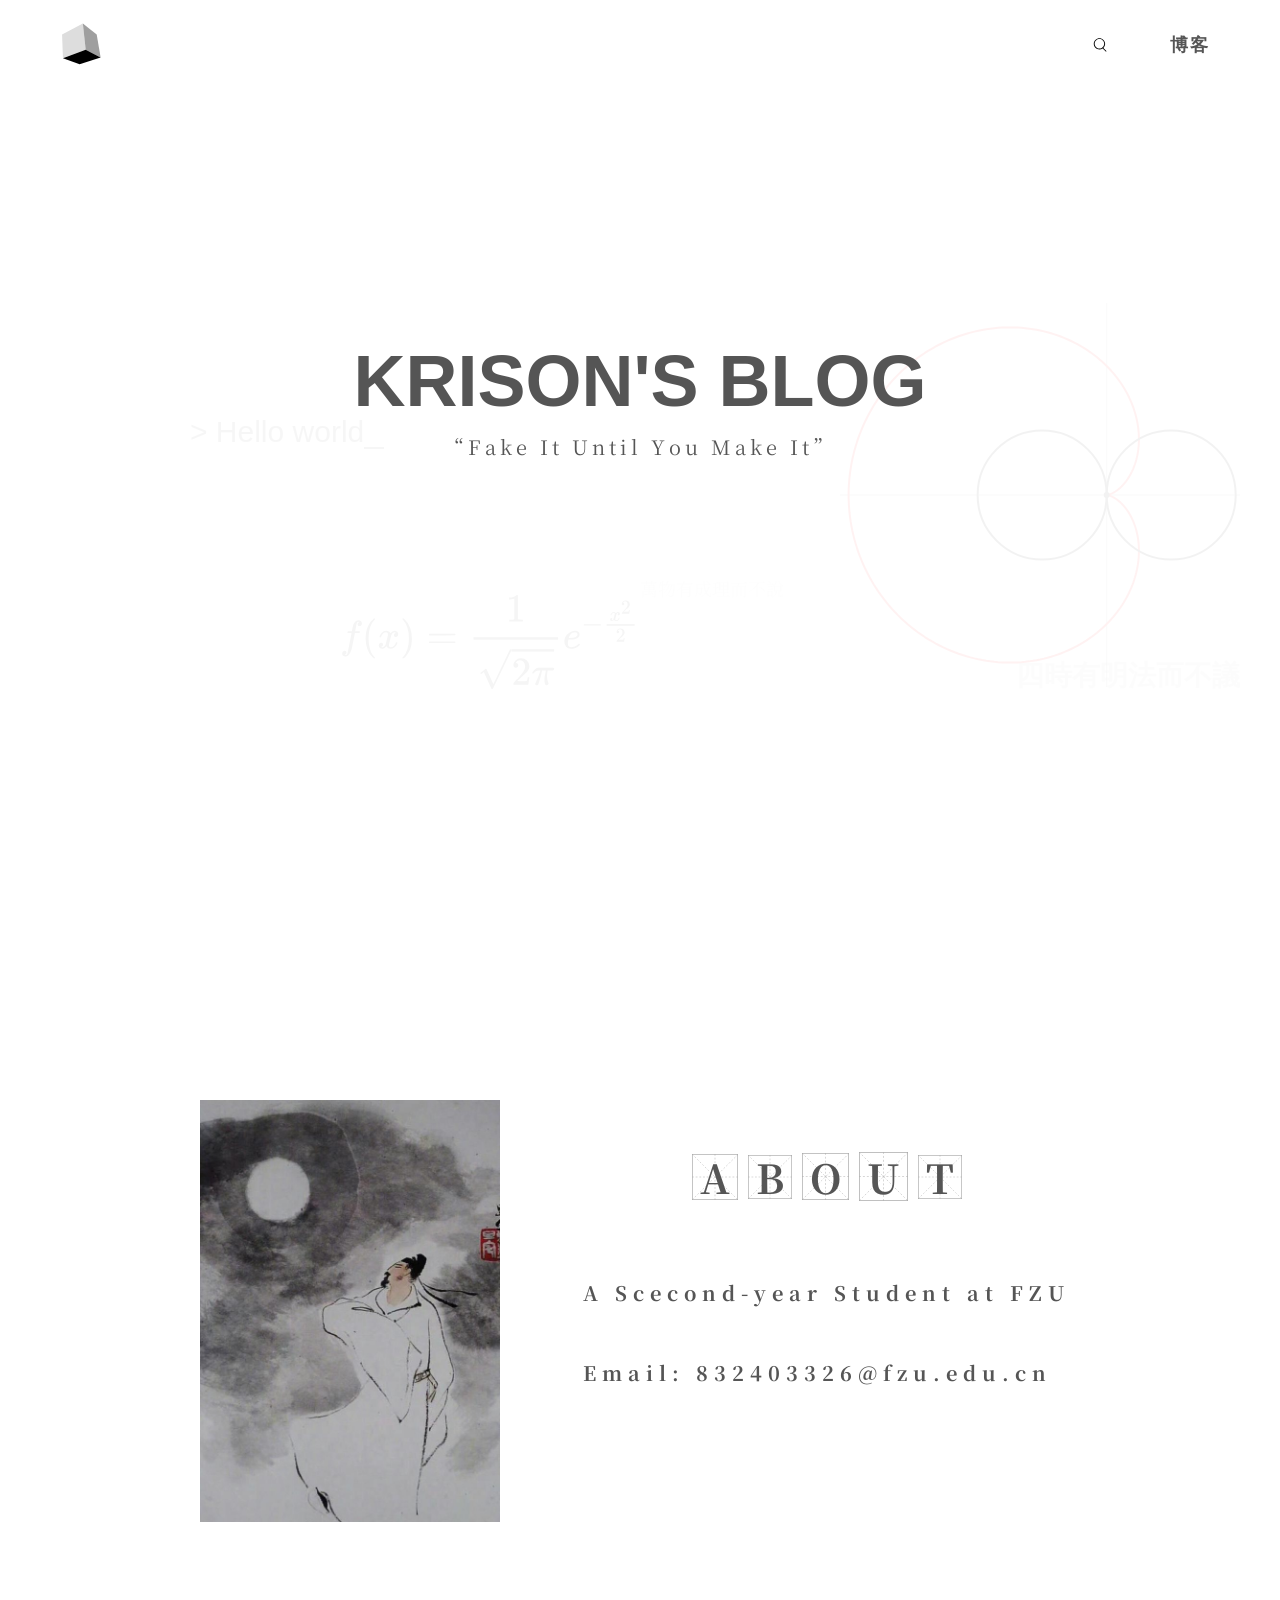
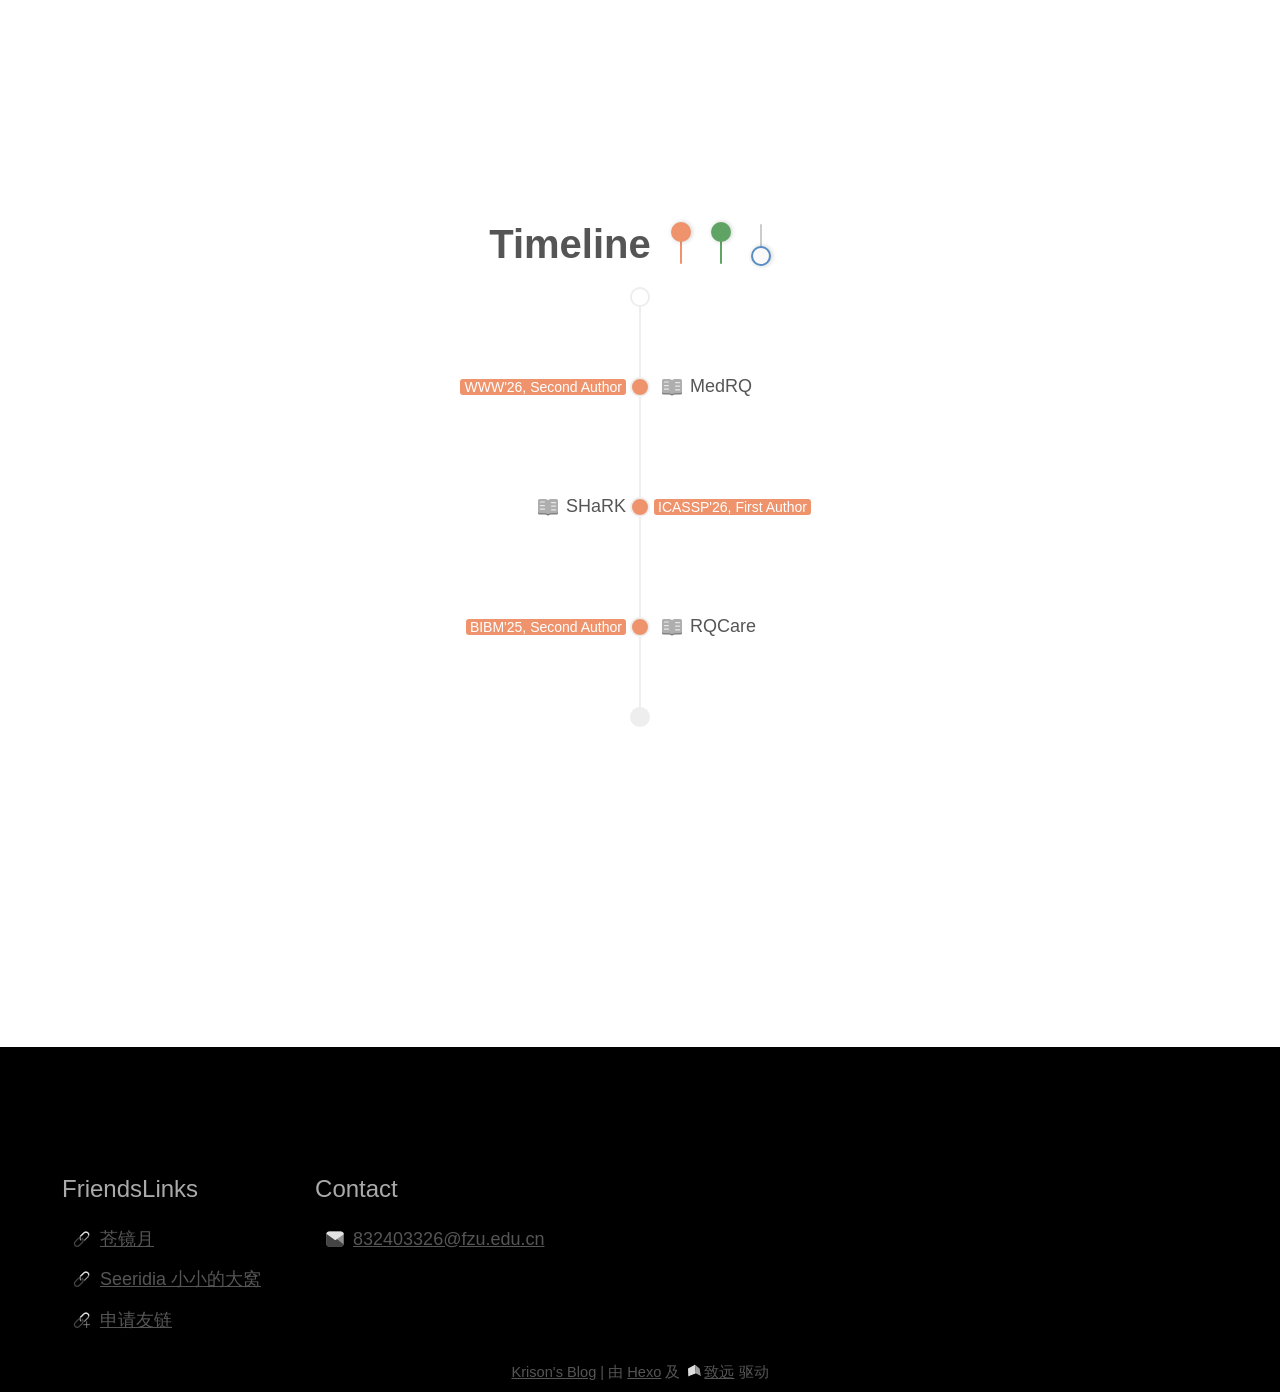
==== commit 11504ef1: "Site updated: 2026-06-20 22:28:25" ====
--- a/index.html
+++ b/index.html
@@ -244,9 +244,7 @@
           
           <div class="nav-menu">
             
-              
-                <a class="nav-menu-item" href="/feat">Notes</a>
-              
+              <a class="nav-menu-item" href='/blog/'>博客</a>
             
             
           </div>
